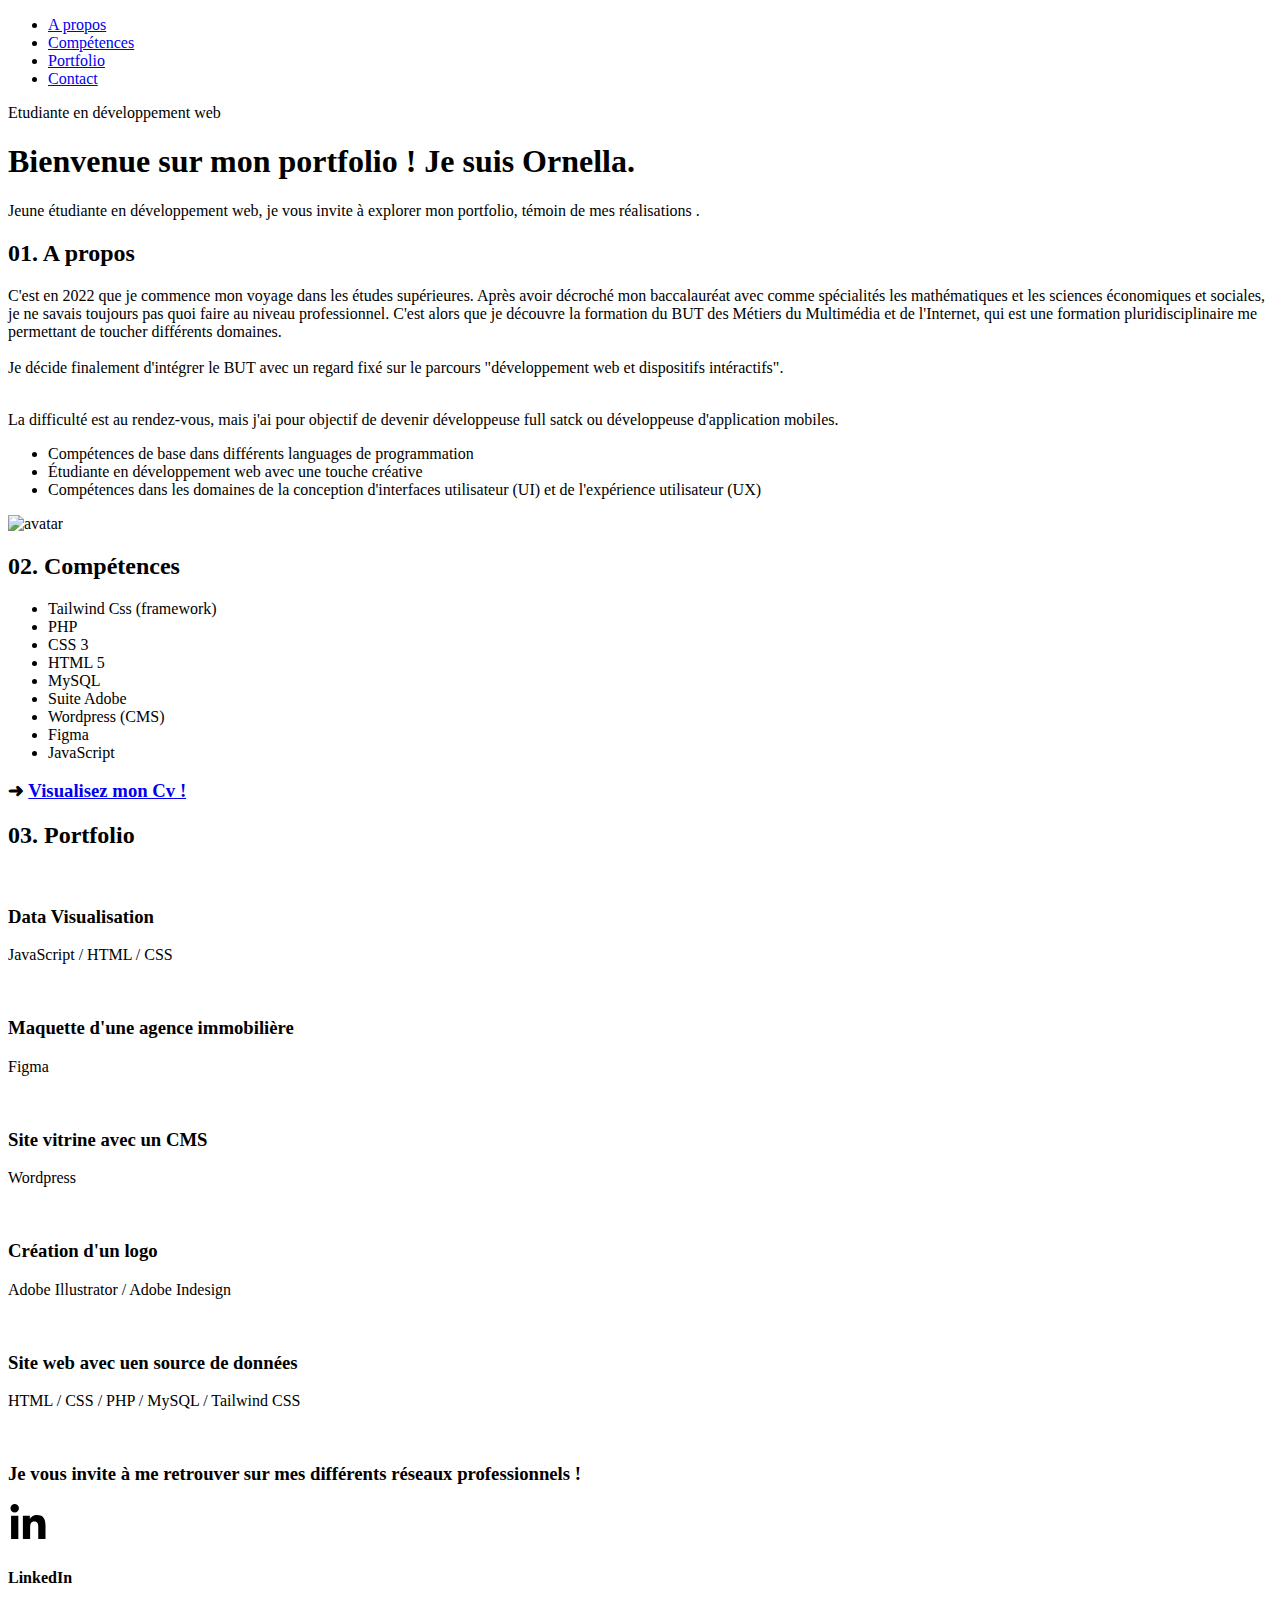
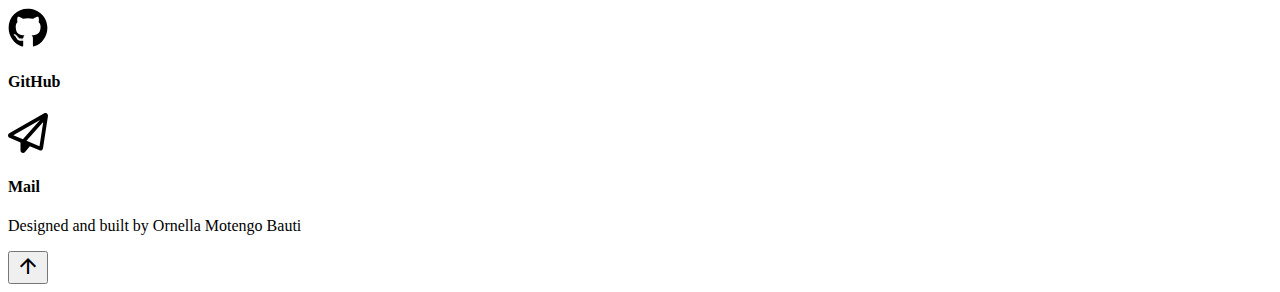
==== index.html @ d4f953c4 "ajout index html" ====
<!DOCTYPE html>
<html lang="fr">
<head>
    <meta charset="UTF-8">
    <meta name="viewport" content="width=device-width, initial-scale=1.0">
    <title>Ornella Motengo Bauti - Portfolio</title>
    <link rel="stylesheet" href="https://fonts.googleapis.com/css2?family=Material+Symbols+Outlined:opsz,wght,FILL,GRAD@24,400,0,0" />
    <link rel="stylesheet" href="style.css">
</head>
<body>

<!--  ---------------------- HEADER ---------------------- -->
    <div id="header">
        <div class="container">
            <nav>
                <ul>
                    <li><a href="#about">A propos</a></li>
                    <li><a href="#competences">Compétences</a></li>
                    <li><a href="#portfolio">Portfolio</a></li>
                    <li><a href="#contact">Contact</a></li>
                </ul>
            </nav>

            <div class="header-intro">
                <p>Etudiante en développement web</p>
                <h1>Bienvenue sur mon portfolio ! Je suis <span>Ornella</span>. </h1>
                <p>Jeune étudiante en développement web, je vous invite à explorer mon portfolio, témoin de mes réalisations .</p>
            </div>
        </div>
    </div>

<!--  ---------------------- ABOUT ---------------------- -->
    <div id="about">
        <div class="container">
            <h2>01. A propos</h2>
            <div class="row">
                <div class="about-col-1">
                    <p>
                        C'est en 2022 que je commence mon voyage dans les études supérieures. Après avoir décroché mon baccalauréat avec comme spécialités les mathématiques et les sciences économiques et sociales,
                        je ne savais toujours pas quoi faire au niveau professionnel. C'est alors que je découvre la formation du <span> BUT des Métiers du Multimédia et de l'Internet</span>, qui est une formation pluridisciplinaire
                        me permettant de toucher différents domaines. <br> <br> Je décide finalement d'intégrer le BUT avec un regard fixé sur le parcours <span> "développement web et dispositifs intéractifs"</span>.
                    </p>
        
                    <p>
                        <br> La difficulté est au rendez-vous, mais j'ai pour objectif de devenir développeuse full satck ou développeuse d'application mobiles. 
                    </p>

                    <ul>
                        <li>Compétences de base dans différents languages de programmation</li>
                        <li>Étudiante en développement web avec une touche créative</li>
                        <li>Compétences dans les domaines de la conception d'interfaces utilisateur (UI) et de l'expérience utilisateur (UX)</li>
                    </ul>
                </div>

                <div class="about-col-2">
                    <img src="images/avatar4.jpg" alt="avatar">
                </div>
            </div>
        </div>
    </div>

<!--  ---------------------- COMPETENCES ---------------------- -->
    <div id="competences">
        <div class="container">
            <h2>02. Compétences</h2>

            <div class="competences-liste">
                <ul>
                    <li>Tailwind Css (framework)</li>
                    <li>PHP</li>
                    <li>CSS 3</li>
                    <li>HTML 5</li>
                    <li>MySQL</li>
                    <li>Suite Adobe</li>
                    <li>Wordpress (CMS)</li>
                    <li>Figma</li>
                    <li>JavaScript</li>
                </ul>
            </div>

            <H3> <span>➜</span> <a target="_blank" href="fichiers/CV stage.pdf">Visualisez mon Cv !</a> </H3>
        </div>
    </div>


<!--  ---------------------- PORTFOLIO ---------------------- -->

    <div id="portfolio">
        <div class="container">
            <h2>03. Portfolio</h2>

            <div class="projet-liste">

                <div class="projet">
                    <img src="images/DataVisualisation.png" alt="">
                    <div class="layer">
                        <h3>Data Visualisation</h3>
                        <p>JavaScript / HTML / CSS</p>
                        <a href="#"></a>
                        <!--<a href="#"><i class="fa-solid fa-arrow-up-right-from-square"></i></a>-->
                    </div>
                </div>

                <div class="projet">
                    <img src="images/Maquette Figma.png" alt="">
                    <div class="layer">
                        <h3>Maquette d'une agence immobilière</h3>
                        <p>Figma</p>
                        <a href="#"></a>
                    </div>
                </div>

                <div class="projet">
                    <img src="images/Site Earz.png" alt="">
                    <div class="layer">
                        <h3>Site vitrine avec un CMS</h3>
                        <p>Wordpress</p>
                        <a href="#"></a>
                    </div>
                </div>

                <div class="projet">
                    <img src="images/Logo Earz.png" alt="">
                    <div class="layer">
                        <h3>Création d'un logo</h3>
                        <p>Adobe Illustrator / Adobe Indesign</p>
                        <a href="#"></a>
                    </div>
                </div>

                <div class="projet">
                    <img src="images/Site - base de donnée.png" alt="">
                    <div class="layer">
                        <h3>Site web avec uen source de données</h3>
                        <p>HTML / CSS / PHP / MySQL / Tailwind CSS</p>
                        <a href="#"></a>
                    </div>
                </div>

                <div class="projet">
                    <img src="" alt="">
                    <div class="layer">
                        <h3></h3>
                        <p></p>
                        <a href="#"></a>
                    </div>
                </div>

            </div>
        </div>
    </div>


<!--  ---------------------- CONTACT ---------------------- -->
    <div id="contact">
        <div class="container">
            <h3>Je vous invite à me retrouver sur mes différents réseaux professionnels !</h3>

            <div class="reseau-liste">
                <div class="reseau">
                    <a target="_blank" href="https://www.linkedin.com/feed/"><svg xmlns="http://www.w3.org/2000/svg" height="40" width="40" viewBox="0 0 448 512"><!--!Font Awesome Free 6.5.1 by @fontawesome - https://fontawesome.com License - https://fontawesome.com/license/free Copyright 2024 Fonticons, Inc.--><path d="M100.3 448H7.4V148.9h92.9zM53.8 108.1C24.1 108.1 0 83.5 0 53.8a53.8 53.8 0 0 1 107.6 0c0 29.7-24.1 54.3-53.8 54.3zM447.9 448h-92.7V302.4c0-34.7-.7-79.2-48.3-79.2-48.3 0-55.7 37.7-55.7 76.7V448h-92.8V148.9h89.1v40.8h1.3c12.4-23.5 42.7-48.3 87.9-48.3 94 0 111.3 61.9 111.3 142.3V448z"/></svg></a>
                    <h4>LinkedIn</h4>
                </div>
                <div class="reseau">
                    <a target="_blank" href="https://github.com/Ornella11"><svg xmlns="http://www.w3.org/2000/svg" height="40" width="40" viewBox="0 0 496 512"><!--!Font Awesome Free 6.5.1 by @fontawesome - https://fontawesome.com License - https://fontawesome.com/license/free Copyright 2024 Fonticons, Inc.--><path d="M165.9 397.4c0 2-2.3 3.6-5.2 3.6-3.3 .3-5.6-1.3-5.6-3.6 0-2 2.3-3.6 5.2-3.6 3-.3 5.6 1.3 5.6 3.6zm-31.1-4.5c-.7 2 1.3 4.3 4.3 4.9 2.6 1 5.6 0 6.2-2s-1.3-4.3-4.3-5.2c-2.6-.7-5.5 .3-6.2 2.3zm44.2-1.7c-2.9 .7-4.9 2.6-4.6 4.9 .3 2 2.9 3.3 5.9 2.6 2.9-.7 4.9-2.6 4.6-4.6-.3-1.9-3-3.2-5.9-2.9zM244.8 8C106.1 8 0 113.3 0 252c0 110.9 69.8 205.8 169.5 239.2 12.8 2.3 17.3-5.6 17.3-12.1 0-6.2-.3-40.4-.3-61.4 0 0-70 15-84.7-29.8 0 0-11.4-29.1-27.8-36.6 0 0-22.9-15.7 1.6-15.4 0 0 24.9 2 38.6 25.8 21.9 38.6 58.6 27.5 72.9 20.9 2.3-16 8.8-27.1 16-33.7-55.9-6.2-112.3-14.3-112.3-110.5 0-27.5 7.6-41.3 23.6-58.9-2.6-6.5-11.1-33.3 2.6-67.9 20.9-6.5 69 27 69 27 20-5.6 41.5-8.5 62.8-8.5s42.8 2.9 62.8 8.5c0 0 48.1-33.6 69-27 13.7 34.7 5.2 61.4 2.6 67.9 16 17.7 25.8 31.5 25.8 58.9 0 96.5-58.9 104.2-114.8 110.5 9.2 7.9 17 22.9 17 46.4 0 33.7-.3 75.4-.3 83.6 0 6.5 4.6 14.4 17.3 12.1C428.2 457.8 496 362.9 496 252 496 113.3 383.5 8 244.8 8zM97.2 352.9c-1.3 1-1 3.3 .7 5.2 1.6 1.6 3.9 2.3 5.2 1 1.3-1 1-3.3-.7-5.2-1.6-1.6-3.9-2.3-5.2-1zm-10.8-8.1c-.7 1.3 .3 2.9 2.3 3.9 1.6 1 3.6 .7 4.3-.7 .7-1.3-.3-2.9-2.3-3.9-2-.6-3.6-.3-4.3 .7zm32.4 35.6c-1.6 1.3-1 4.3 1.3 6.2 2.3 2.3 5.2 2.6 6.5 1 1.3-1.3 .7-4.3-1.3-6.2-2.2-2.3-5.2-2.6-6.5-1zm-11.4-14.7c-1.6 1-1.6 3.6 0 5.9 1.6 2.3 4.3 3.3 5.6 2.3 1.6-1.3 1.6-3.9 0-6.2-1.4-2.3-4-3.3-5.6-2z"/></svg></i></a>
                    <h4>GitHub</h4>
                </div>
                <div class="reseau">
                    <a href="mailto:Ornellaormb@gmail.com"><svg xmlns="http://www.w3.org/2000/svg" height="40" width="40" viewBox="0 0 512 512"><!--!Font Awesome Free 6.5.1 by @fontawesome - https://fontawesome.com License - https://fontawesome.com/license/free Copyright 2024 Fonticons, Inc.--><path d="M16.1 260.2c-22.6 12.9-20.5 47.3 3.6 57.3L160 376V479.3c0 18.1 14.6 32.7 32.7 32.7c9.7 0 18.9-4.3 25.1-11.8l62-74.3 123.9 51.6c18.9 7.9 40.8-4.5 43.9-24.7l64-416c1.9-12.1-3.4-24.3-13.5-31.2s-23.3-7.5-34-1.4l-448 256zm52.1 25.5L409.7 90.6 190.1 336l1.2 1L68.2 285.7zM403.3 425.4L236.7 355.9 450.8 116.6 403.3 425.4z"/></svg></a>
                    <h4>Mail</h4>
                </div>
            </div>

            <p>Designed and built by Ornella Motengo Bauti</p>
        </div>
    </div>

<!--  ---------------------- TOP ---------------------- -->
    <button id="scroll">
        <span class="material-symbols-outlined">
            arrow_upward
        </span>
    </button>



<!--  ---------------------- JAVASCRIPT ---------------------- -->
    <script src="script.js"></script>
    
</body>
</html>
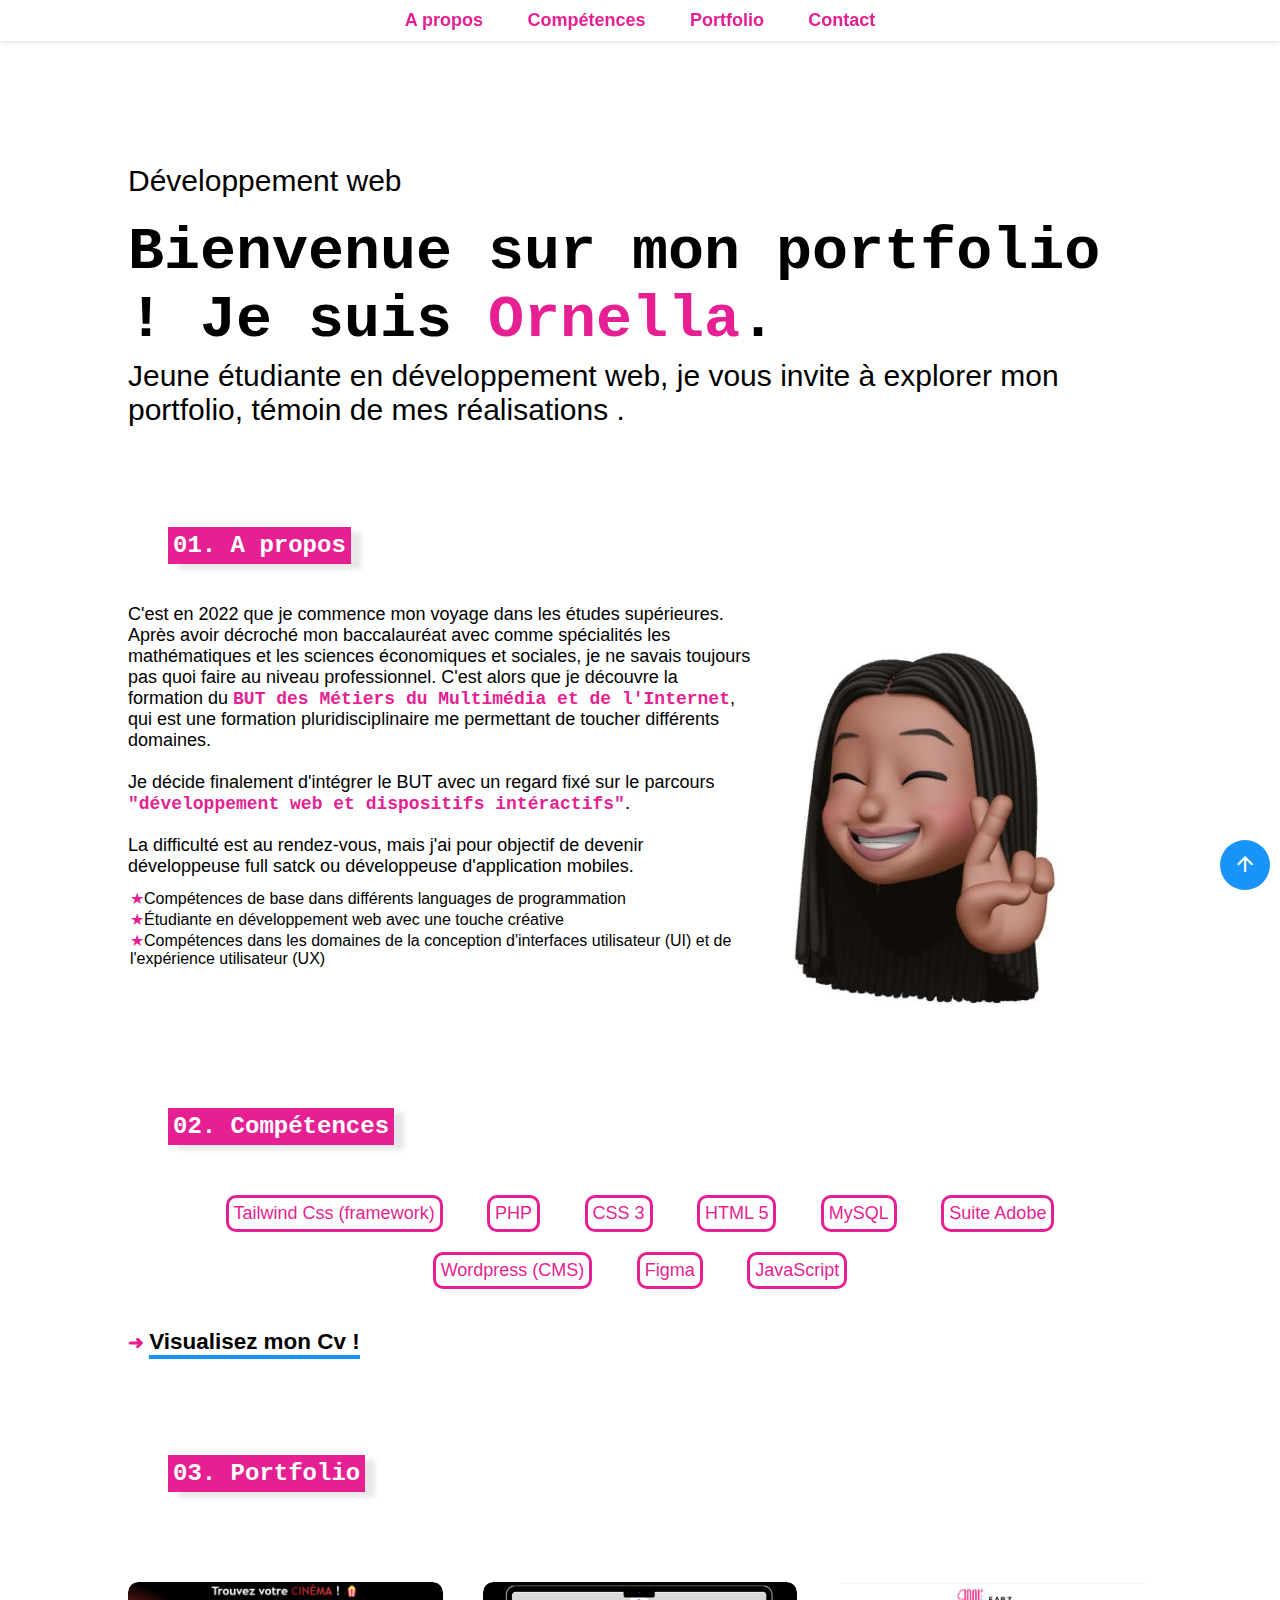
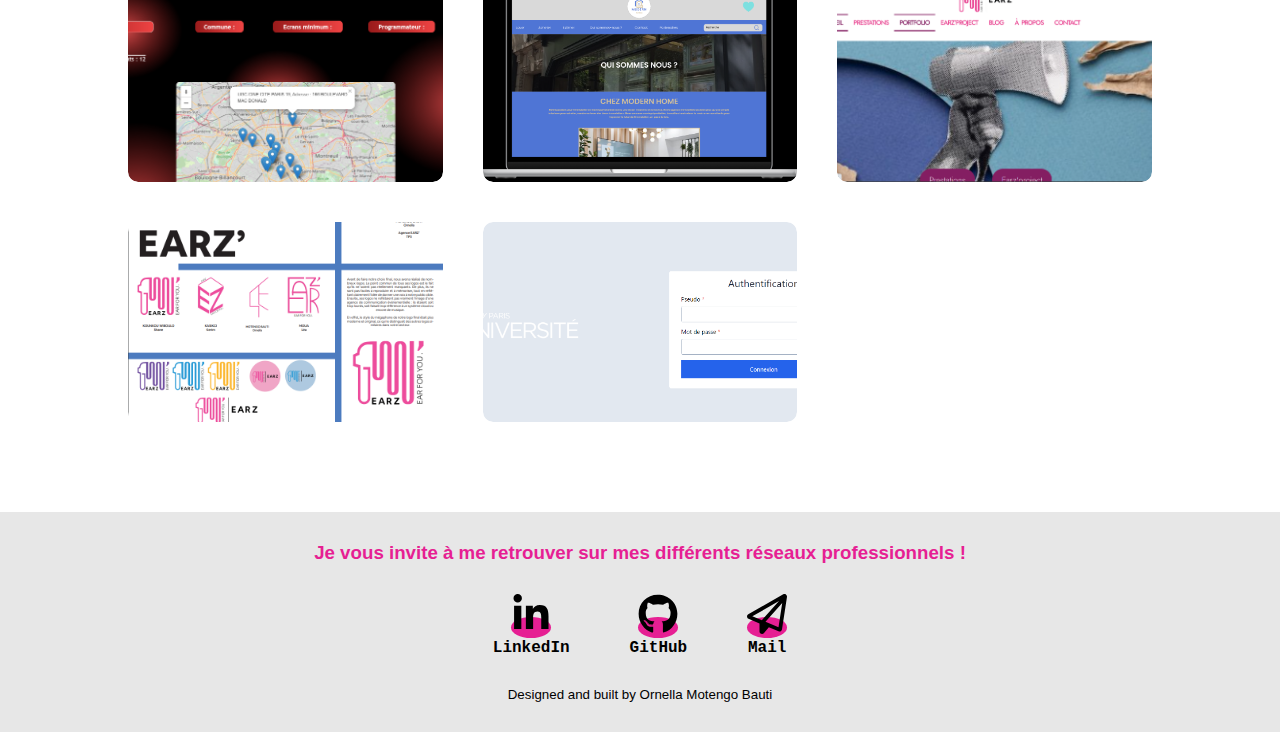
==== commit 8eb7cee7: "ajout pages du portfolio" ====
--- a/index.html
+++ b/index.html
@@ -22,7 +22,7 @@
             </nav>
 
             <div class="header-intro">
-                <p>Etudiante en développement web</p>
+                <p>Développement web</p>
                 <h1>Bienvenue sur mon portfolio ! Je suis <span>Ornella</span>. </h1>
                 <p>Jeune étudiante en développement web, je vous invite à explorer mon portfolio, témoin de mes réalisations .</p>
             </div>
@@ -91,52 +91,59 @@
 
             <div class="projet-liste">
 
+            <a href="portfolio/datavisualisation.html">
                 <div class="projet">
                     <img src="images/DataVisualisation.png" alt="">
                     <div class="layer">
                         <h3>Data Visualisation</h3>
                         <p>JavaScript / HTML / CSS</p>
-                        <a href="#"></a>
+                        <!--<a href="portfolio/datavisualisation.html"></a>-->
                         <!--<a href="#"><i class="fa-solid fa-arrow-up-right-from-square"></i></a>-->
                     </div>
                 </div>
+            </a>
 
+            <a href="portfolio/agenceimmo.html">
                 <div class="projet">
                     <img src="images/Maquette Figma.png" alt="">
                     <div class="layer">
                         <h3>Maquette d'une agence immobilière</h3>
                         <p>Figma</p>
-                        <a href="#"></a>
                     </div>
                 </div>
+            </a>
 
+            <a href="portfolio/earz.html">
                 <div class="projet">
                     <img src="images/Site Earz.png" alt="">
                     <div class="layer">
                         <h3>Site vitrine avec un CMS</h3>
                         <p>Wordpress</p>
-                        <a href="#"></a>
                     </div>
                 </div>
+            </a>
 
+            <a href="../Portfolio/portfolio/logo.html">
                 <div class="projet">
                     <img src="images/Logo Earz.png" alt="">
                     <div class="layer">
                         <h3>Création d'un logo</h3>
                         <p>Adobe Illustrator / Adobe Indesign</p>
-                        <a href="#"></a>
                     </div>
                 </div>
+            </a>
 
+            <a href="../Portfolio/portfolio/site-donnees.html">
                 <div class="projet">
                     <img src="images/Site - base de donnée.png" alt="">
                     <div class="layer">
-                        <h3>Site web avec uen source de données</h3>
+                        <h3>Site web avec une source de données</h3>
                         <p>HTML / CSS / PHP / MySQL / Tailwind CSS</p>
-                        <a href="#"></a>
                     </div>
                 </div>
+            </a>
 
+                <!--
                 <div class="projet">
                     <img src="" alt="">
                     <div class="layer">
@@ -145,6 +152,7 @@
                         <a href="#"></a>
                     </div>
                 </div>
+                -->
 
             </div>
         </div>
--- a/style.css
+++ b/style.css
@@ -0,0 +1,302 @@
+*{
+    margin: 0;
+    padding: 0;
+    font-family: 'Nunito', sans-serif;
+    box-sizing: border-box;
+}
+
+.container{
+    padding: 10px 10%;
+}
+
+/* ---------- NAV ----------*/
+nav{
+    display: flex;
+    align-items: center;
+    justify-content: center;
+    flex-wrap: wrap;
+    background-color: white;
+    width: 100%;
+    box-shadow: 0 2px 4px #e7e7e7;
+    z-index: 1000;
+}
+.container nav{
+    position: fixed;
+    top: 0;
+    left: 0;
+    right: 0;
+}
+
+nav ul li{
+    display: inline-block;
+    list-style: none;
+    margin: 10px 20px;
+}
+nav ul li a{
+    text-decoration: none;
+    font-size: 18px;
+    color: #e61f93;
+    font-weight: bold;
+    transition: 0.5s ease-in-out;
+}
+nav ul li a:hover{
+    background-color: #e61f93;
+    color: white;
+    padding: 5px;
+}
+
+/* ---------- HEADER ---------- */
+@import url('https://fonts.googleapis.com/css2?family=IBM+Plex+Mono:wght@400&display=swap');
+h1{
+    font-family: 'IMB Plex Mono', monospace;
+}
+.header-intro h1{
+    font-size: 60px;
+    margin-top: 20px;
+}
+
+.header-intro{
+    margin-top: 15%;
+    font-size: 30px;
+}
+
+span{
+    color: #e61f93;
+    font-family: 'IMB Plex Mono', monospace;
+    font-weight: bold;
+}
+
+.header-intro p{
+    margin-top: 5px;
+}
+
+/* ---------- SECTIONS ---------- */
+h2{
+    font-family: 'IMB Plex Mono', monospace;
+    color: white;
+    background-color: #e61f93;
+    padding: 5px;
+    display: inline-block;
+    font-weight: bold;
+    box-shadow: 10px 5px 5px #e7e7e7;
+    margin-left: 40px;
+    margin-bottom: 40px;
+}
+
+
+/* ---------- ABOUT ---------- */
+#about{
+    padding: 80px 0;
+}
+
+#about p{
+    font-size: large;
+}
+
+
+.row{
+    display: flex;
+    justify-content: space-between;
+    flex-wrap: wrap;
+}
+.about-col-1 {
+    flex: 2; /* Ajustez la largeur de la colonne de texte en fonction de vos besoins */
+}
+
+.about-col-2 {
+    flex: 1; /* Ajustez la largeur de la colonne d'image en fonction de vos besoins */
+}
+
+
+#about ul{
+    padding-top: 10px;
+}
+#about ul li::before{
+    content: "★";
+    color: #e61f93;
+}
+#about ul li{
+    margin : 2px;
+    list-style: none;
+}
+#about ul li a{
+    text-decoration: none;
+}
+
+
+/* ---------- COMPETENCES ---------- */
+.competences-liste{
+    display: flex;
+    align-items: center;
+    justify-content: center;
+    flex-wrap: wrap;
+    text-align: center;
+}
+.competences-liste ul li{
+    display: inline-block;
+    list-style: none;
+    font-size: large;
+    margin: 10px 20px;
+    color: #e61f93;
+    border: solid #e61f93;
+    padding: 5px;
+    border-radius: 10px;
+}
+.competences-liste ul li a{
+    text-decoration: none;
+    color: #e61f93;
+    font-weight: bold;
+}
+
+#competences h3{
+    margin-top: 30px;
+}
+
+#competences a{
+    text-decoration: none;
+    position: relative;
+    color: black;
+    font-size: larger;
+}
+#competences a::before{
+    content: '';
+    background-color: #1893F8;
+    position: absolute;
+    left: 0;
+    bottom: -5px;
+    width: 100%;
+    height: 4px;
+    z-index: -1;
+    transition: all .3s ease-in-out;
+}
+#competences a:hover::before{
+    bottom: 0;
+    height: 100%;
+}
+
+
+/* ---------- PORTFOLIO ---------- */
+#portfolio{
+    padding: 80px 0;
+}
+
+.projet-liste{
+    display: grid;
+    grid-template-columns: repeat(auto-fit, minmax(250px, 1fr));
+    grid-gap: 40px;
+    margin-top: 50px;
+}
+
+#portfolio a{
+    color: black;
+}
+
+.projet{
+    border-radius: 10px;
+    position: relative;
+    overflow: hidden;
+}
+
+.projet img{
+    width: 100%;
+    border-radius: 10px;
+    display: block;
+    height: 200px;
+    object-fit: cover;
+    transition: transform 0.5s;
+}
+
+.layer{
+    width: 100%;
+    height: 0;
+    background: linear-gradient(rgba(255, 255, 255, 0.3), #de51a3);
+    border-radius: 10px;
+    position: absolute;
+    left: 0;
+    bottom: 0;
+    overflow: hidden;
+    display: flex;
+    align-items: center;
+    justify-content: center;
+    flex-direction: column;
+    padding: 0 40px;
+    text-align: center;
+    transition: height 0.5s;
+}
+.layer h3{
+    margin-bottom: 20px;
+    font-family: 'IMB Plex Mono', monospace;
+}
+
+.projet:hover img{
+    transform: scale(1.1);
+}
+
+.projet:hover .layer{
+    height: 100%;
+}
+
+
+/* ---------- CONTACT ---------- */
+#contact{
+    padding: 20px 0;
+    background-color: #e7e7e7;
+}
+
+#contact h3{
+    color: #e61f93;
+    text-align: center;
+}
+#contact p{
+    text-align: center;
+    font-size: smaller;
+}
+#contact h4{
+    font-family: 'IMB Plex Mono', monospace;
+}
+
+.reseau-liste{
+    display: flex;
+    align-items: center;
+    justify-content: center;
+    flex-wrap: wrap;
+    text-align: center;
+}
+
+.reseau{
+    padding: 30px;
+}
+.reseau a{
+    color: #e7e7e7;
+    text-decoration: none;
+    font-size: larger;
+    background-color: #e61f93;
+    border-radius: 50%;
+}
+.reseau a:hover{
+    background-color: #1893F8;
+}
+
+
+/* ---------- ABOUT ---------- */
+#scroll{
+    position: fixed;
+    right: 10px;
+    bottom: 10px;
+    width: 50px;
+    height: 50px;
+    border-radius: 50%;
+    background-color: #1893F8;
+    box-shadow: #e7e7e7;
+    outline: none;
+    cursor: pointer;
+    border: none;
+}
+
+#scroll span{
+    color: white;
+}
+
+#scroll:active{
+    background: #0d5997;
+}
